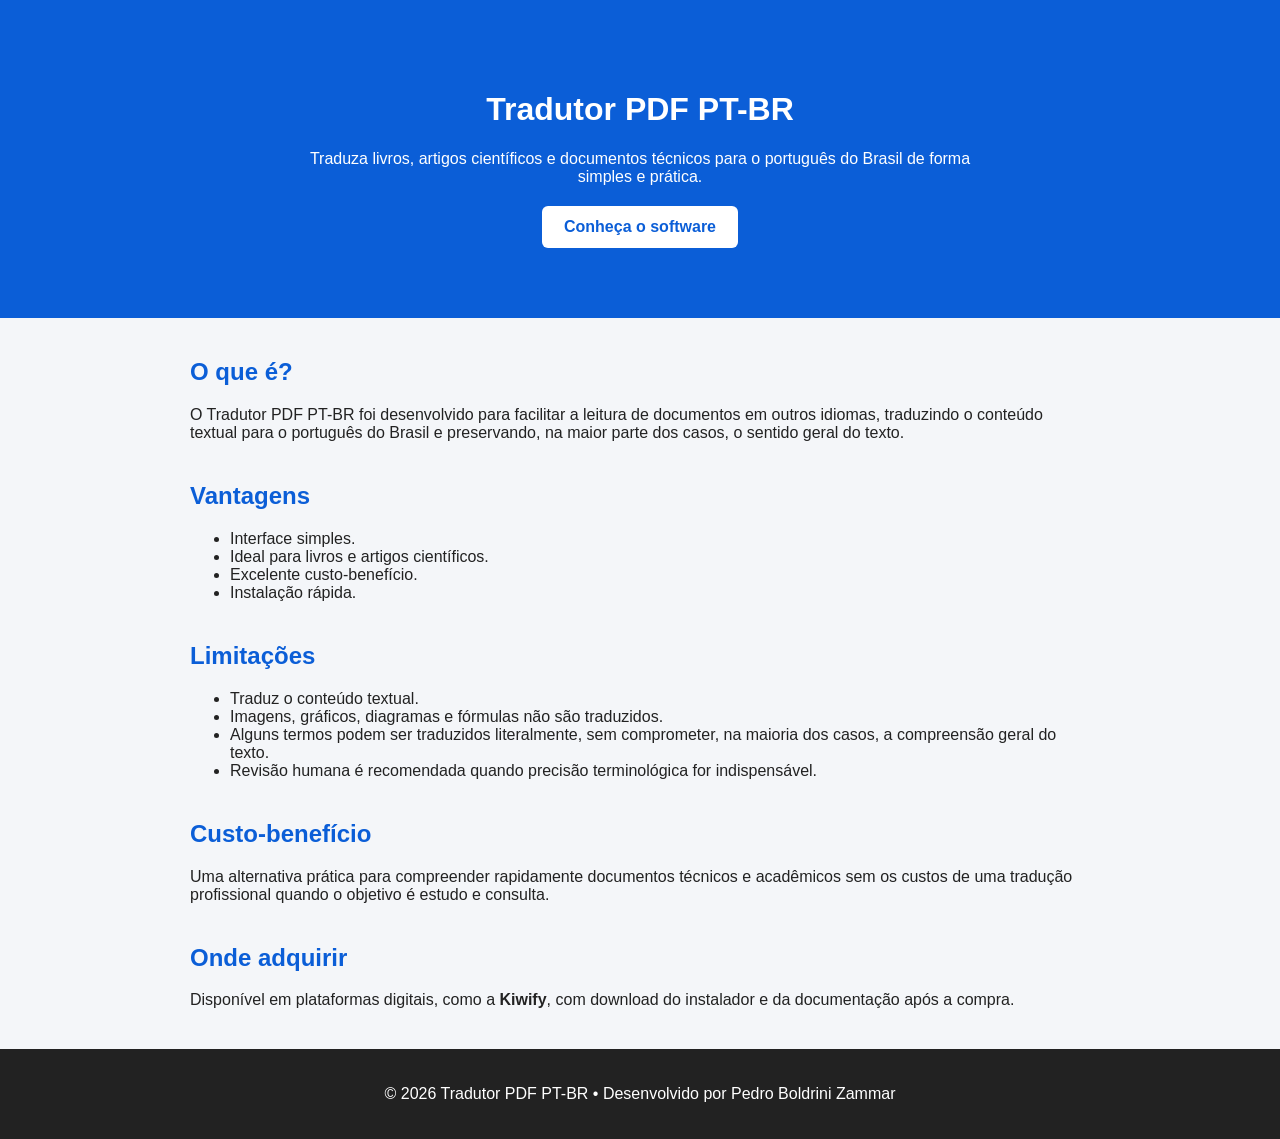
==== index.html @ 0319e9a0 "Primeira versão do site" ====
<!DOCTYPE html><html lang="pt-BR"><head><meta charset="UTF-8"><meta name="viewport" content="width=device-width,initial-scale=1"><title>Tradutor PDF PT-BR</title><link rel="stylesheet" href="style.css"></head><body><header class="hero"><h1>Tradutor PDF PT-BR</h1><p class="sub">Traduza livros, artigos científicos e documentos técnicos para o português do Brasil de forma simples e prática.</p><a class="btn" href="#sobre">Conheça o software</a></header><section id="sobre"><h2>O que é?</h2><p>O Tradutor PDF PT-BR foi desenvolvido para facilitar a leitura de documentos em outros idiomas, traduzindo o conteúdo textual para o português do Brasil e preservando, na maior parte dos casos, o sentido geral do texto.</p></section><section><h2>Vantagens</h2><ul><li>Interface simples.</li><li>Ideal para livros e artigos científicos.</li><li>Excelente custo-benefício.</li><li>Instalação rápida.</li></ul></section><section><h2>Limitações</h2><ul><li>Traduz o conteúdo textual.</li><li>Imagens, gráficos, diagramas e fórmulas não são traduzidos.</li><li>Alguns termos podem ser traduzidos literalmente, sem comprometer, na maioria dos casos, a compreensão geral do texto.</li><li>Revisão humana é recomendada quando precisão terminológica for indispensável.</li></ul></section><section><h2>Custo-benefício</h2><p>Uma alternativa prática para compreender rapidamente documentos técnicos e acadêmicos sem os custos de uma tradução profissional quando o objetivo é estudo e consulta.</p></section><section><h2>Onde adquirir</h2><p>Disponível em plataformas digitais, como a <strong>Kiwify</strong>, com download do instalador e da documentação após a compra.</p></section><footer><p>© 2026 Tradutor PDF PT-BR • Desenvolvido por Pedro Boldrini Zammar</p></footer></body></html>
---- style.css ----
body{font-family:Arial,sans-serif;margin:0;background:#f4f6f9;color:#222}.hero{background:#0b5ed7;color:#fff;text-align:center;padding:70px 20px}.sub{max-width:700px;margin:auto}.btn{display:inline-block;margin-top:20px;padding:12px 22px;background:#fff;color:#0b5ed7;text-decoration:none;border-radius:6px;font-weight:bold}section{max-width:900px;margin:40px auto;padding:0 20px}h2{color:#0b5ed7}footer{background:#222;color:#fff;text-align:center;padding:20px;margin-top:40px}
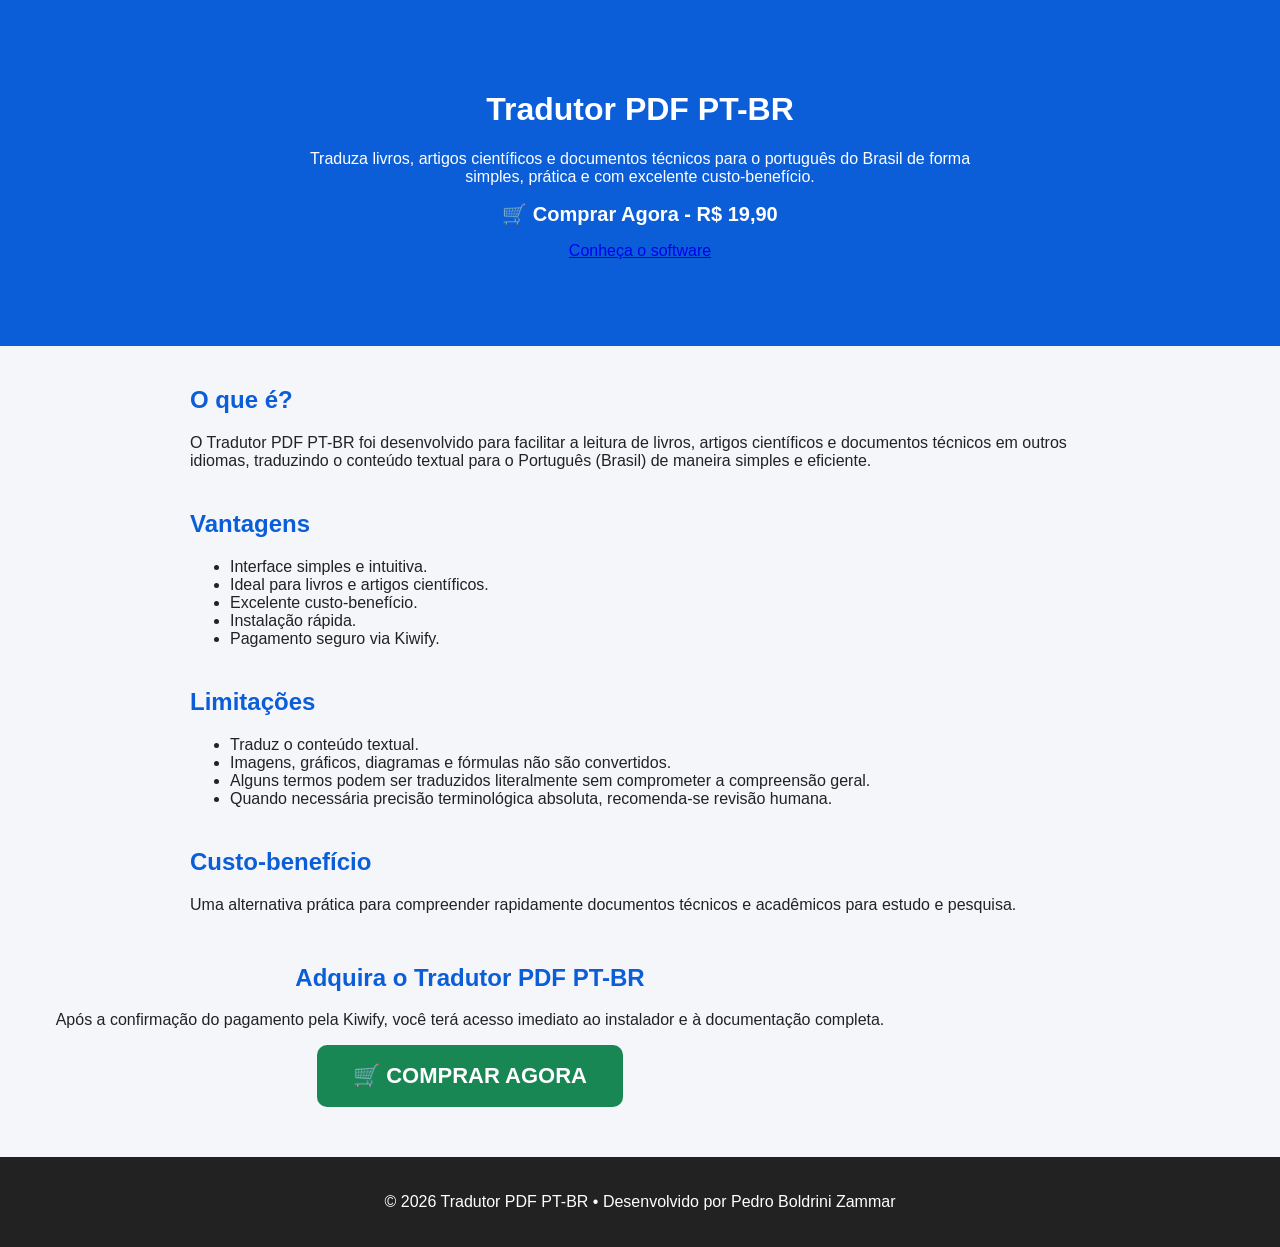
==== commit 8d4aee5d: "Adicionar botão de compra da Kiwify" ====
--- a/index.html
+++ b/index.html
@@ -1 +1,10 @@
-<!DOCTYPE html><html lang="pt-BR"><head><meta charset="UTF-8"><meta name="viewport" content="width=device-width,initial-scale=1"><title>Tradutor PDF PT-BR</title><link rel="stylesheet" href="style.css"></head><body><header class="hero"><h1>Tradutor PDF PT-BR</h1><p class="sub">Traduza livros, artigos científicos e documentos técnicos para o português do Brasil de forma simples e prática.</p><a class="btn" href="#sobre">Conheça o software</a></header><section id="sobre"><h2>O que é?</h2><p>O Tradutor PDF PT-BR foi desenvolvido para facilitar a leitura de documentos em outros idiomas, traduzindo o conteúdo textual para o português do Brasil e preservando, na maior parte dos casos, o sentido geral do texto.</p></section><section><h2>Vantagens</h2><ul><li>Interface simples.</li><li>Ideal para livros e artigos científicos.</li><li>Excelente custo-benefício.</li><li>Instalação rápida.</li></ul></section><section><h2>Limitações</h2><ul><li>Traduz o conteúdo textual.</li><li>Imagens, gráficos, diagramas e fórmulas não são traduzidos.</li><li>Alguns termos podem ser traduzidos literalmente, sem comprometer, na maioria dos casos, a compreensão geral do texto.</li><li>Revisão humana é recomendada quando precisão terminológica for indispensável.</li></ul></section><section><h2>Custo-benefício</h2><p>Uma alternativa prática para compreender rapidamente documentos técnicos e acadêmicos sem os custos de uma tradução profissional quando o objetivo é estudo e consulta.</p></section><section><h2>Onde adquirir</h2><p>Disponível em plataformas digitais, como a <strong>Kiwify</strong>, com download do instalador e da documentação após a compra.</p></section><footer><p>© 2026 Tradutor PDF PT-BR • Desenvolvido por Pedro Boldrini Zammar</p></footer></body></html>+<!DOCTYPE html>
+<html lang="pt-BR"><head><meta charset="UTF-8"><meta name="viewport" content="width=device-width,initial-scale=1.0"><title>Tradutor PDF PT-BR</title><link rel="stylesheet" href="style.css"></head><body>
+<header class="hero"><h1>Tradutor PDF PT-BR</h1><p class="sub">Traduza livros, artigos científicos e documentos técnicos para o português do Brasil de forma simples, prática e com excelente custo-benefício.</p><p><a href="https://pay.kiwify.com.br/0EnZXY2" target="_blank" style="background:#0b5ed7;color:#fff;padding:15px 30px;border-radius:8px;text-decoration:none;font-size:20px;font-weight:bold;">🛒 Comprar Agora - R$ 19,90</a></p><p><a href="#sobre">Conheça o software</a></p></header>
+<section id="sobre"><h2>O que é?</h2><p>O Tradutor PDF PT-BR foi desenvolvido para facilitar a leitura de livros, artigos científicos e documentos técnicos em outros idiomas, traduzindo o conteúdo textual para o Português (Brasil) de maneira simples e eficiente.</p></section>
+<section><h2>Vantagens</h2><ul><li>Interface simples e intuitiva.</li><li>Ideal para livros e artigos científicos.</li><li>Excelente custo-benefício.</li><li>Instalação rápida.</li><li>Pagamento seguro via Kiwify.</li></ul></section>
+<section><h2>Limitações</h2><ul><li>Traduz o conteúdo textual.</li><li>Imagens, gráficos, diagramas e fórmulas não são convertidos.</li><li>Alguns termos podem ser traduzidos literalmente sem comprometer a compreensão geral.</li><li>Quando necessária precisão terminológica absoluta, recomenda-se revisão humana.</li></ul></section>
+<section><h2>Custo-benefício</h2><p>Uma alternativa prática para compreender rapidamente documentos técnicos e acadêmicos para estudo e pesquisa.</p></section>
+<section style="text-align:center;margin:50px 0;"><h2>Adquira o Tradutor PDF PT-BR</h2><p>Após a confirmação do pagamento pela Kiwify, você terá acesso imediato ao instalador e à documentação completa.</p><p><a href="https://pay.kiwify.com.br/0EnZXY2" target="_blank" style="background:#198754;color:#fff;padding:18px 36px;border-radius:10px;text-decoration:none;font-size:22px;font-weight:bold;display:inline-block;">🛒 COMPRAR AGORA</a></p></section>
+<footer><p>© 2026 Tradutor PDF PT-BR • Desenvolvido por Pedro Boldrini Zammar</p></footer>
+</body></html>
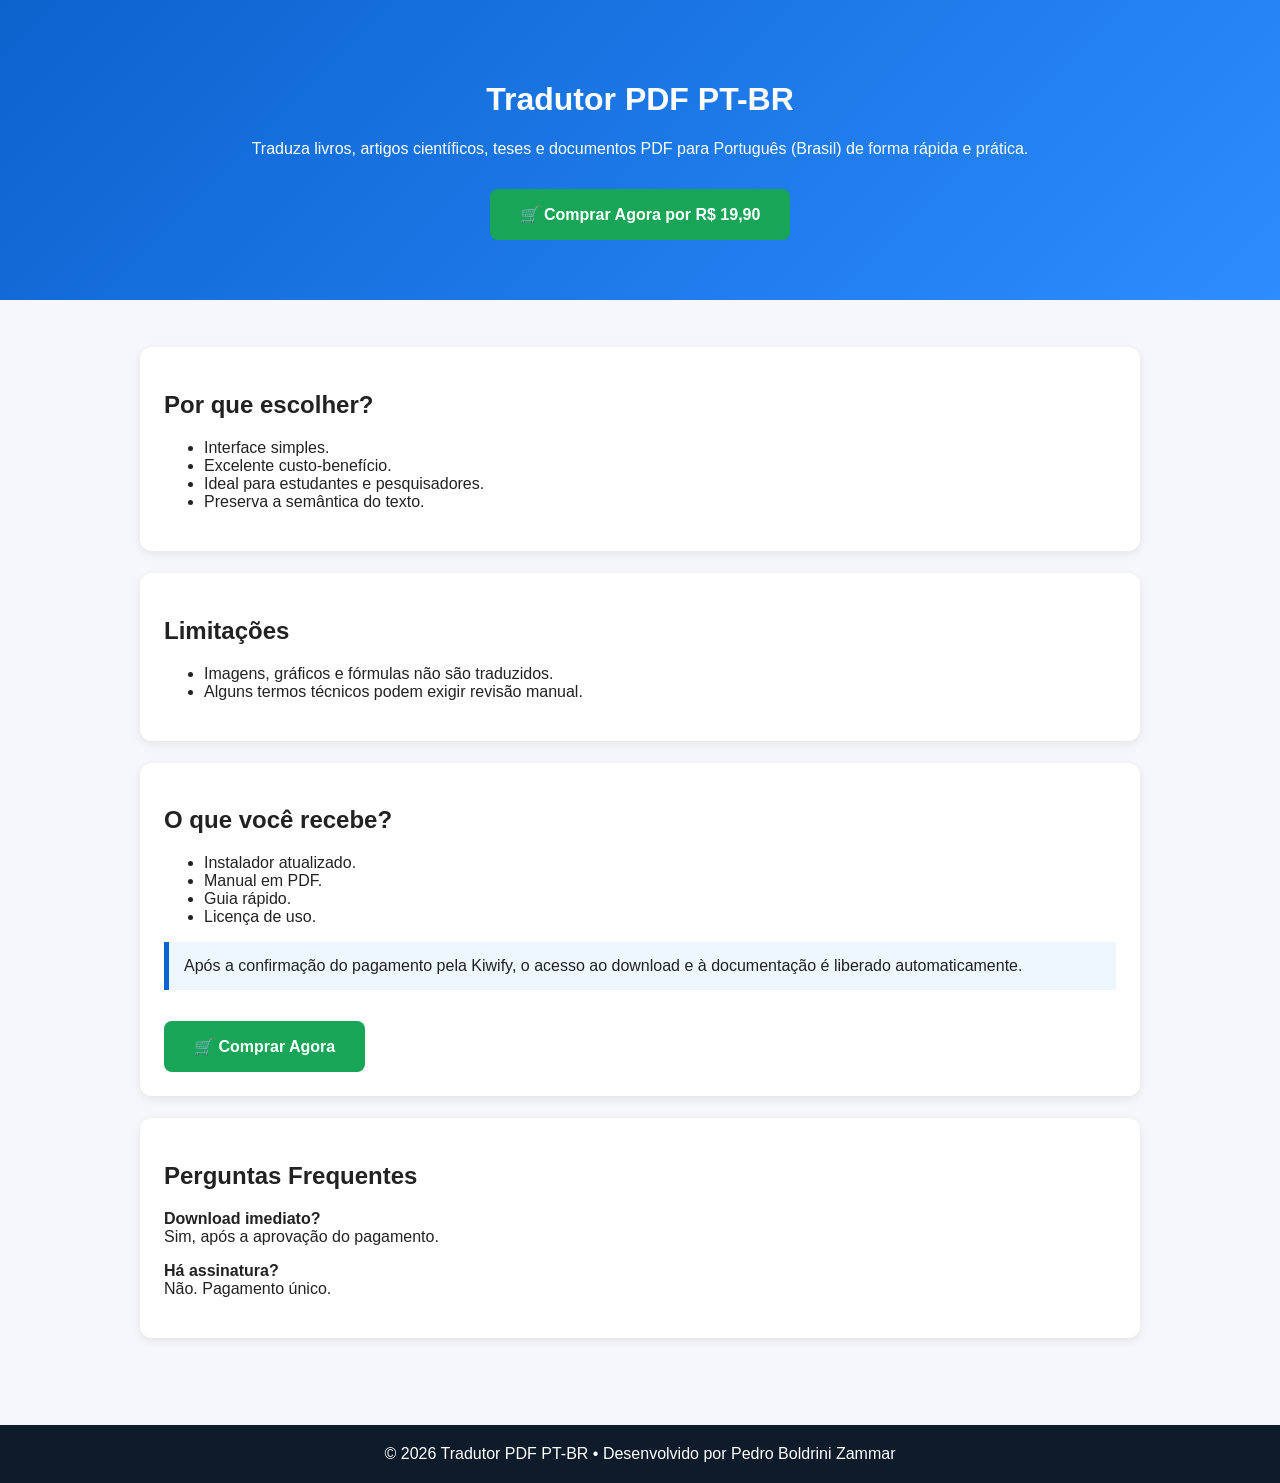
==== commit 518a5e6a: "Link para pagamento Kiwify" ====
--- a/index.html
+++ b/index.html
@@ -1,10 +1,13 @@
 <!DOCTYPE html>
-<html lang="pt-BR"><head><meta charset="UTF-8"><meta name="viewport" content="width=device-width,initial-scale=1.0"><title>Tradutor PDF PT-BR</title><link rel="stylesheet" href="style.css"></head><body>
-<header class="hero"><h1>Tradutor PDF PT-BR</h1><p class="sub">Traduza livros, artigos científicos e documentos técnicos para o português do Brasil de forma simples, prática e com excelente custo-benefício.</p><p><a href="https://pay.kiwify.com.br/0EnZXY2" target="_blank" style="background:#0b5ed7;color:#fff;padding:15px 30px;border-radius:8px;text-decoration:none;font-size:20px;font-weight:bold;">🛒 Comprar Agora - R$ 19,90</a></p><p><a href="#sobre">Conheça o software</a></p></header>
-<section id="sobre"><h2>O que é?</h2><p>O Tradutor PDF PT-BR foi desenvolvido para facilitar a leitura de livros, artigos científicos e documentos técnicos em outros idiomas, traduzindo o conteúdo textual para o Português (Brasil) de maneira simples e eficiente.</p></section>
-<section><h2>Vantagens</h2><ul><li>Interface simples e intuitiva.</li><li>Ideal para livros e artigos científicos.</li><li>Excelente custo-benefício.</li><li>Instalação rápida.</li><li>Pagamento seguro via Kiwify.</li></ul></section>
-<section><h2>Limitações</h2><ul><li>Traduz o conteúdo textual.</li><li>Imagens, gráficos, diagramas e fórmulas não são convertidos.</li><li>Alguns termos podem ser traduzidos literalmente sem comprometer a compreensão geral.</li><li>Quando necessária precisão terminológica absoluta, recomenda-se revisão humana.</li></ul></section>
-<section><h2>Custo-benefício</h2><p>Uma alternativa prática para compreender rapidamente documentos técnicos e acadêmicos para estudo e pesquisa.</p></section>
-<section style="text-align:center;margin:50px 0;"><h2>Adquira o Tradutor PDF PT-BR</h2><p>Após a confirmação do pagamento pela Kiwify, você terá acesso imediato ao instalador e à documentação completa.</p><p><a href="https://pay.kiwify.com.br/0EnZXY2" target="_blank" style="background:#198754;color:#fff;padding:18px 36px;border-radius:10px;text-decoration:none;font-size:22px;font-weight:bold;display:inline-block;">🛒 COMPRAR AGORA</a></p></section>
-<footer><p>© 2026 Tradutor PDF PT-BR • Desenvolvido por Pedro Boldrini Zammar</p></footer>
+<html lang="pt-BR"><head><meta charset="UTF-8"><meta name="viewport" content="width=device-width, initial-scale=1.0"><title>Tradutor PDF PT-BR</title><style>
+body{margin:0;font-family:Arial,sans-serif;background:#f5f7fb;color:#222}header{background:linear-gradient(135deg,#0b63ce,#2e8cff);color:#fff;padding:60px 20px;text-align:center}.container{max-width:1000px;margin:auto;padding:25px}.card{background:#fff;border-radius:12px;padding:24px;margin:22px 0;box-shadow:0 3px 10px rgba(0,0,0,.08)}.btn{display:inline-block;background:#18a558;color:#fff;text-decoration:none;padding:16px 30px;font-weight:bold;border-radius:8px;margin-top:15px}footer{background:#0d1b2a;color:#fff;text-align:center;padding:20px;margin-top:40px}.notice{background:#eef6ff;border-left:5px solid #0b63ce;padding:15px}
+</style></head><body>
+<header><h1>Tradutor PDF PT-BR</h1><p>Traduza livros, artigos científicos, teses e documentos PDF para Português (Brasil) de forma rápida e prática.</p><a class="btn" href="https://pay.kiwify.com.br/0EnZXY2" target="_blank">🛒 Comprar Agora por R$ 19,90</a></header>
+<div class="container">
+<div class="card"><h2>Por que escolher?</h2><ul><li>Interface simples.</li><li>Excelente custo-benefício.</li><li>Ideal para estudantes e pesquisadores.</li><li>Preserva a semântica do texto.</li></ul></div>
+<div class="card"><h2>Limitações</h2><ul><li>Imagens, gráficos e fórmulas não são traduzidos.</li><li>Alguns termos técnicos podem exigir revisão manual.</li></ul></div>
+<div class="card"><h2>O que você recebe?</h2><ul><li>Instalador atualizado.</li><li>Manual em PDF.</li><li>Guia rápido.</li><li>Licença de uso.</li></ul><p class="notice">Após a confirmação do pagamento pela Kiwify, o acesso ao download e à documentação é liberado automaticamente.</p><a class="btn" href="https://pay.kiwify.com.br/0EnZXY2" target="_blank">🛒 Comprar Agora</a></div>
+<div class="card"><h2>Perguntas Frequentes</h2><p><b>Download imediato?</b><br>Sim, após a aprovação do pagamento.</p><p><b>Há assinatura?</b><br>Não. Pagamento único.</p></div>
+</div>
+<footer>© 2026 Tradutor PDF PT-BR • Desenvolvido por Pedro Boldrini Zammar</footer>
 </body></html>
